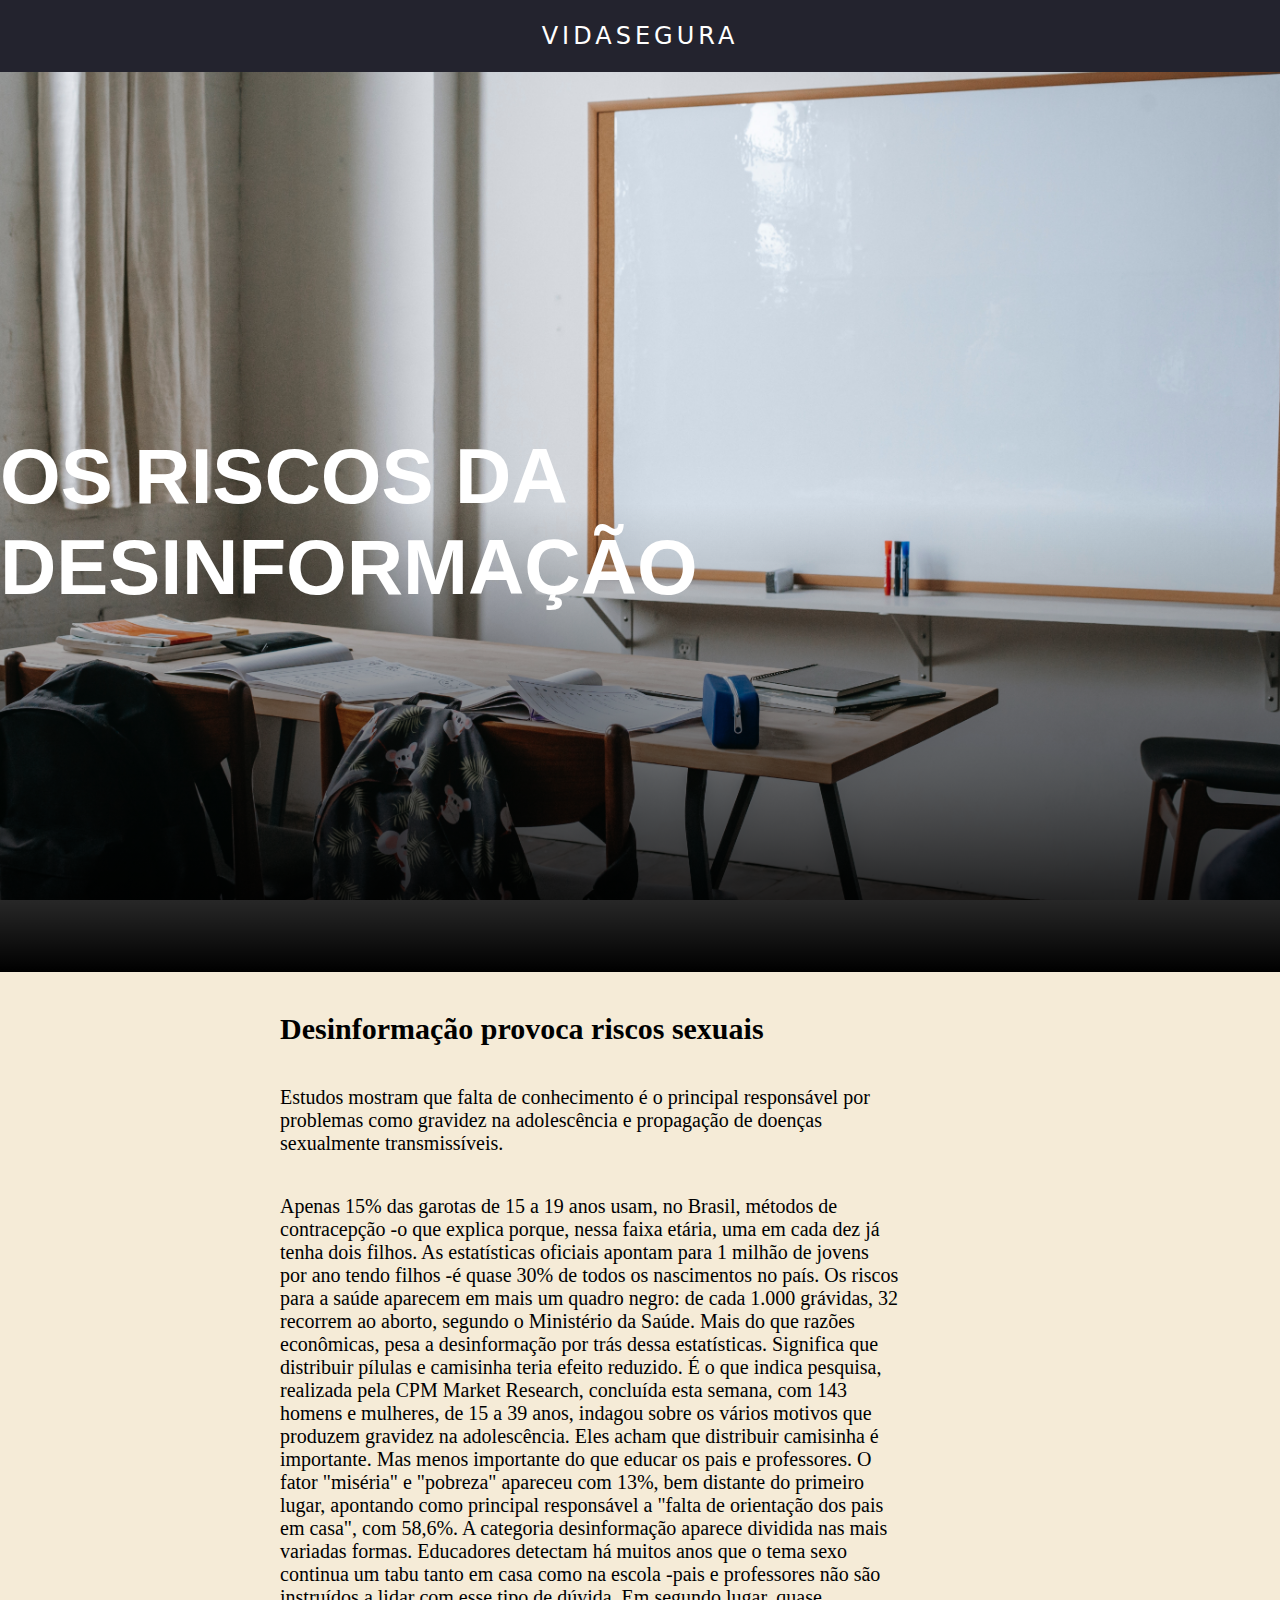
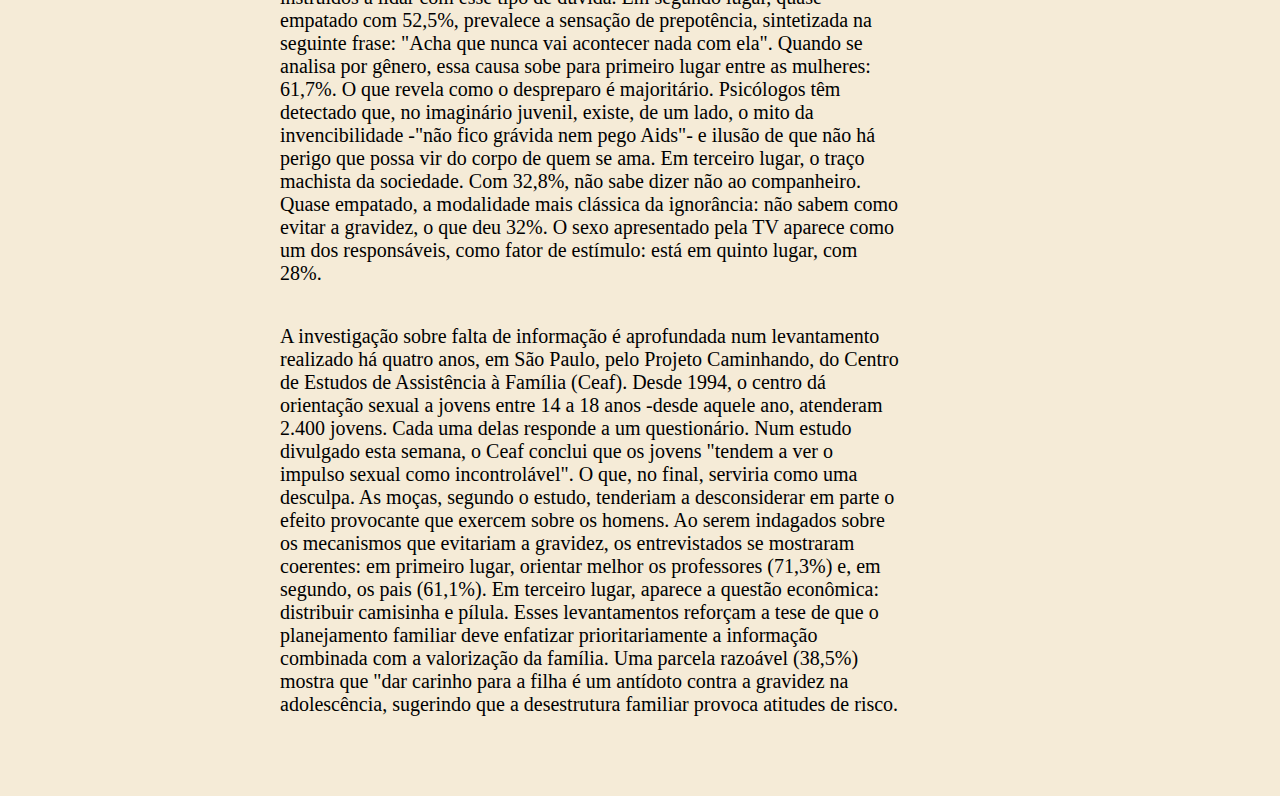
==== ARTIGO01.html @ f68eb0b7 "project3.0" ====
<!DOCTYPE html>
<html lang="pt-br">
  <head>
  <meta charset="UTF-8" />
  <meta http-equiv="X-UA-Compatible" content="IE=edge" />
  <meta name="viewport" content="width=device-width, initial-scale=1.0" />
  <title>Página02</title>
  <link rel="stylesheet" href="styletwo.css"/>
  </head>
  <body>
    <header>
      <nav>
        <a class="logo" href="index.html">VidaSegura</a>
      </nav>
    </header>
    <div class="wrapper">
      <main>
        <section class="module parallax parllax-7">
          <h1>OS RISCOS DA<br>DESINFORMAÇÃO</h1>
        </section>   

        <section class="module content">
          <div class="container">
            <h2>Desinformação provoca riscos sexuais</h2>
            <p>
              Estudos mostram que falta de conhecimento é o principal responsável por problemas como gravidez na adolescência e propagação de doenças sexualmente transmissíveis.
            </p>
            <P>
              Apenas 15% das garotas de 15 a 19 anos usam, no Brasil, métodos de contracepção -o que explica porque, nessa faixa etária, uma em cada dez já tenha dois filhos.
              As estatísticas oficiais apontam para 1 milhão de jovens por ano tendo filhos -é quase 30% de todos os nascimentos no país.
              Os riscos para a saúde aparecem em mais um quadro negro: de cada 1.000 grávidas, 32 recorrem ao aborto, segundo o Ministério da Saúde.
              Mais do que razões econômicas, pesa a desinformação por trás dessa estatísticas. Significa que distribuir pílulas e camisinha teria efeito reduzido.
              É o que indica pesquisa, realizada pela CPM Market Research, concluída esta semana, com 143 homens e mulheres, de 15 a 39 anos, indagou sobre os vários motivos que produzem gravidez na adolescência.
              Eles acham que distribuir camisinha é importante. Mas menos importante do que educar os pais e professores.
              O fator "miséria" e "pobreza" apareceu com 13%, bem distante do primeiro lugar, apontando como principal responsável a "falta de orientação dos pais em casa", com 58,6%.
              A categoria desinformação aparece dividida nas mais variadas formas. Educadores detectam há muitos anos que o tema sexo continua um tabu tanto em casa como na escola -pais e professores não são instruídos a lidar com esse tipo de dúvida.
              Em segundo lugar, quase empatado com 52,5%, prevalece a sensação de prepotência, sintetizada na seguinte frase: "Acha que nunca vai acontecer nada com ela".
              Quando se analisa por gênero, essa causa sobe para primeiro lugar entre as mulheres: 61,7%. O que revela como o despreparo é majoritário.
              Psicólogos têm detectado que, no imaginário juvenil, existe, de um lado, o mito da invencibilidade -"não fico grávida nem pego Aids"- e ilusão de que não há perigo que possa vir do corpo de quem se ama.
              Em terceiro lugar, o traço machista da sociedade. Com 32,8%, não sabe dizer não ao companheiro.
              Quase empatado, a modalidade mais clássica da ignorância: não sabem como evitar a gravidez, o que deu 32%.
              O sexo apresentado pela TV aparece como um dos responsáveis, como fator de estímulo: está em quinto lugar, com 28%.
            </P>
            <p>
              A investigação sobre falta de informação é aprofundada num levantamento realizado há quatro anos, em São Paulo, pelo Projeto Caminhando, do Centro de Estudos de Assistência à Família (Ceaf).
              Desde 1994, o centro dá orientação sexual a jovens entre 14 a 18 anos -desde aquele ano, atenderam 2.400 jovens. Cada uma delas responde a um questionário.
              Num estudo divulgado esta semana, o Ceaf conclui que os jovens "tendem a ver o impulso sexual como incontrolável". O que, no final, serviria como uma desculpa.
              As moças, segundo o estudo, tenderiam a desconsiderar em parte o efeito provocante que exercem sobre os homens.
              Ao serem indagados sobre os mecanismos que evitariam a gravidez, os entrevistados se mostraram coerentes: em primeiro lugar, orientar melhor os professores (71,3%) e, em segundo, os pais (61,1%).
              Em terceiro lugar, aparece a questão econômica: distribuir camisinha e pílula.
              Esses levantamentos reforçam a tese de que o planejamento familiar deve enfatizar prioritariamente a informação combinada com a valorização da família.
              Uma parcela razoável (38,5%) mostra que "dar carinho para a filha é um antídoto contra a gravidez na adolescência, sugerindo que a desestrutura familiar provoca atitudes de risco. 
            </p>
          </div>
        </section>
      </main>
  </body>
</html>
---- styletwo.css ----
* {
  margin: 0;
  padding: 0;
  box-sizing: border-box;
}

nav {
  display: flex;
  justify-content: space-around;
  align-items: center;
  font-family: system-ui, -apple-system, Helvetica, Arial, sans-serif;
  background: #23232e;
  height: 8vh; 
}

a {
  color: rgb(255, 255, 255);
  text-decoration: none;
  transition: 0.3s;
}

.logo {
  font-size: 24px;
  text-transform: uppercase;
  letter-spacing: 4px;
}
/* Fim Barra de Navegador */

/* Começo parallax e textos */
.wrapper body {
  margin: 0;
  padding: 0;
  color: black;
  font-family: sans-serif;
  word-wrap: break-word;
  overflow-wrap: break-word;
}
  
  .wrapper {
  width: 100%;
  margin: 0 auto;
}
  
  main {
  display: block;
  background-color: #fff;
}
  
  .container {
  width: 100%;
  max-width: 760px;
  margin: 0 auto;
  padding: 0 20px;
}
  
  section.module p {
  margin-bottom: 40px;
  margin-right: 100px;
  font-size: 20px;
}
  
  section.module:last-child{
  margin-bottom: 0;
}
  
  section.module h2{
  margin-bottom: 40px;
  font-size: 30px;
}
  
  section.module.content{
  padding: 40px 0;
  background-color: #F5EBD7;
}

section.module.parallax{
  display: flex;
  flex-direction: column;
  justify-content: center;
  height: 100vh !important;
  width: 100%;
  position: relative;
  overflow: hidden;
  height: 400px;
  background-position: 50% 50%;
  background-repeat: no-repeat;
  background-attachment: fixed;
  background-size: cover;
  -webkit-background-size: cover;
  -moz-background-size: cover;
  
}

section.module.parallax:after{
  content: "";
  height: 100%;
  width: 100%;
  position: absolute;
  z-index: 8;
  background: -moz-linear-gradient(to bottom, rgba(0,0,0,0)0, rgba(0,0,0,0)48%, #000 100%);;
  background:-webkit-linear-gradient(to bottom, rgba(0,0,0,0)0, rgba(0,0,0,0)48%, #000 100%); ;
  background: linear-gradient(to bottom, rgba(0,0,0,0)0, rgba(0,0,0,0)48%, #000 100%);
}


section.module.parallax-5{
  background-image: url("img/1.png");
    
  }
  
  section.module.parallax-6{
  background-image: url("img/2.png");
  }

  section.module.parllax-7{
  background-image: url("img/5.jpg");
  }

section.module.parallax h1{
  position: relative;
  color: #fff;
  text-align: left;
  left: 0%;
  font-size:78px;
  z-index: 50;
  text-transform: uppercase;
  font-family: "Georgia", sans-serif;
}
  
.module.content a {
  color:rgb(255, 81, 0);
}

@media all and (max-width: 820px) {
  section.module.parallax h1{
    font-size: 78px;
  }
  section.module.paralla h1 {
    font-size: 78px; 
  }

  section.module h2 {
    font-size: 32px;
  }
  
  .module h2, p{
    padding: 0 8px;
  }
  .container{
    margin: 0;
    padding: 0;
  }
}

@media screen and (max-width: 821px){
  section.module.parallax h1 {
    font-size: 30px;
    text-align: justify;
    left: 6%;
    position: relative;
    padding: 0px;
  }

  section.module.paralla h1 {
    font-size: 24px;  
    text-align: justify;
    left: 1%;
    position: relative;
    padding: 0px;
  }
}


/* Fim parallax e texto */
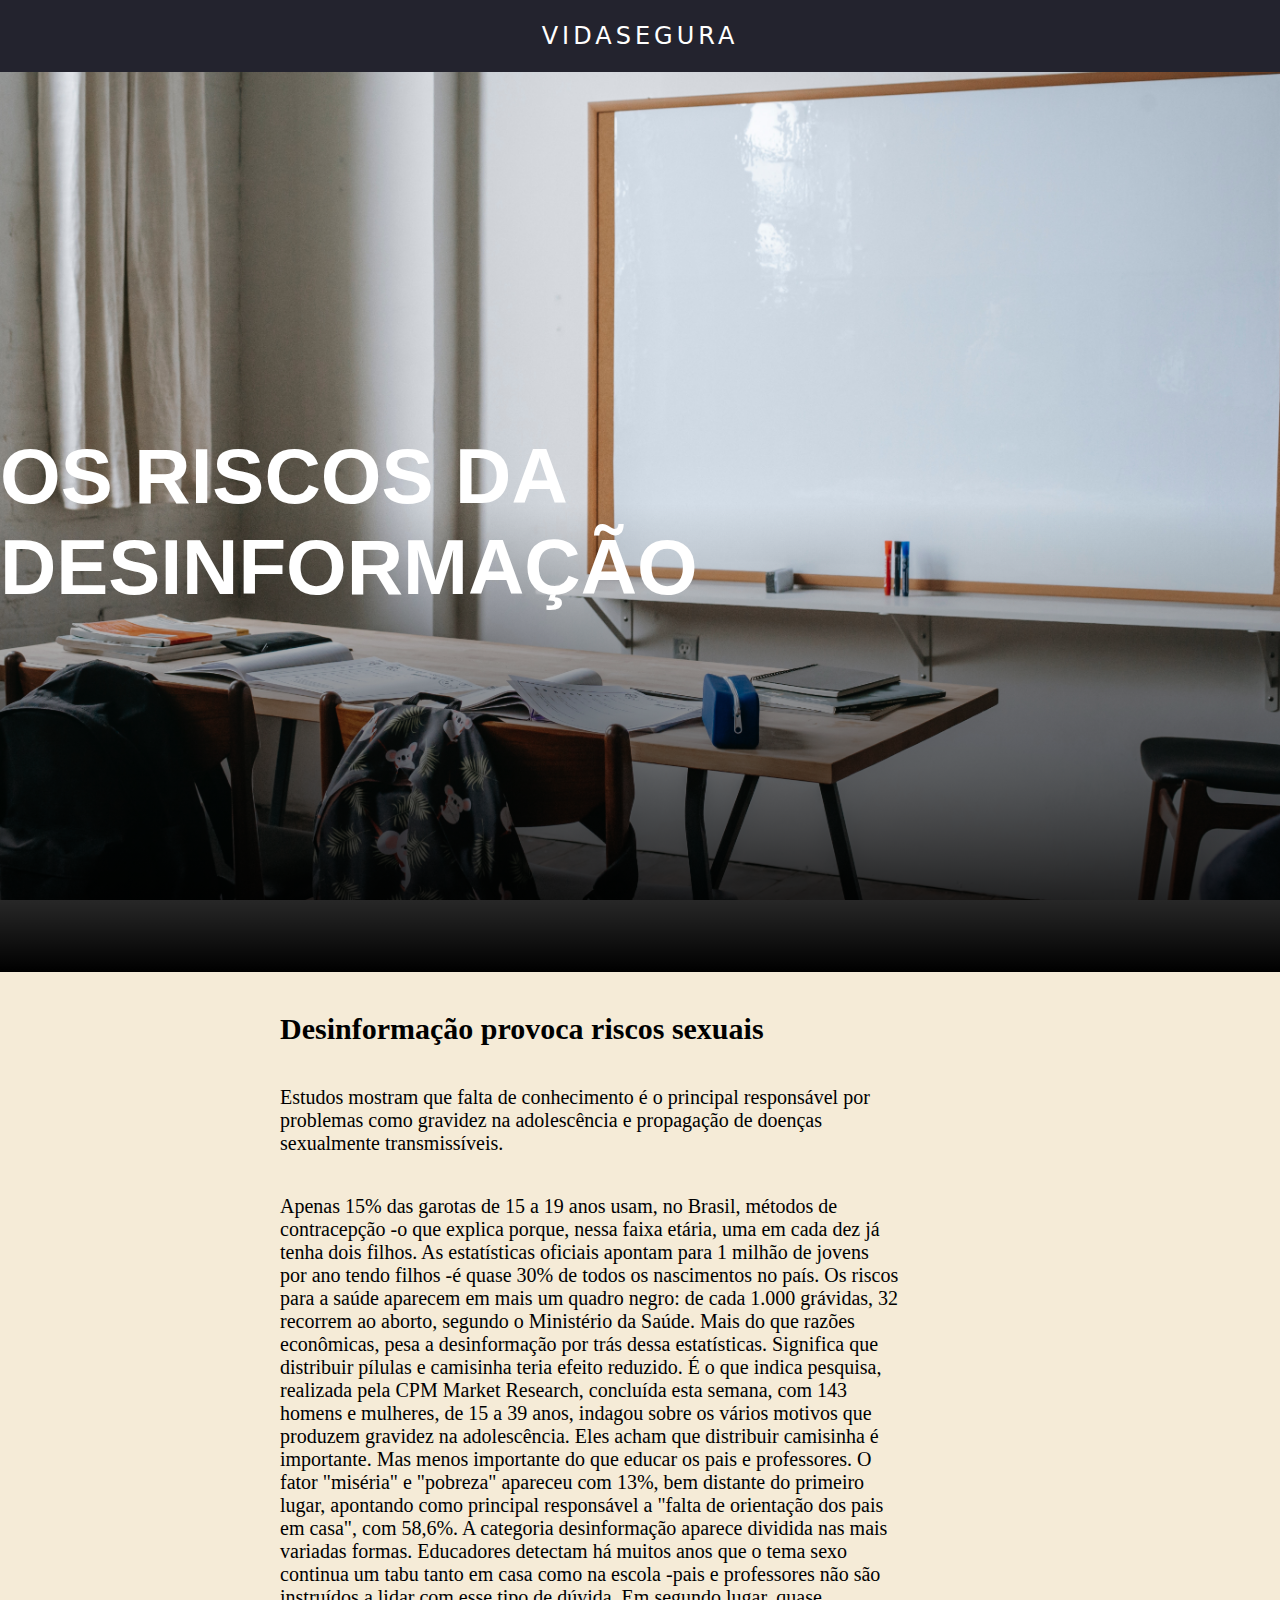
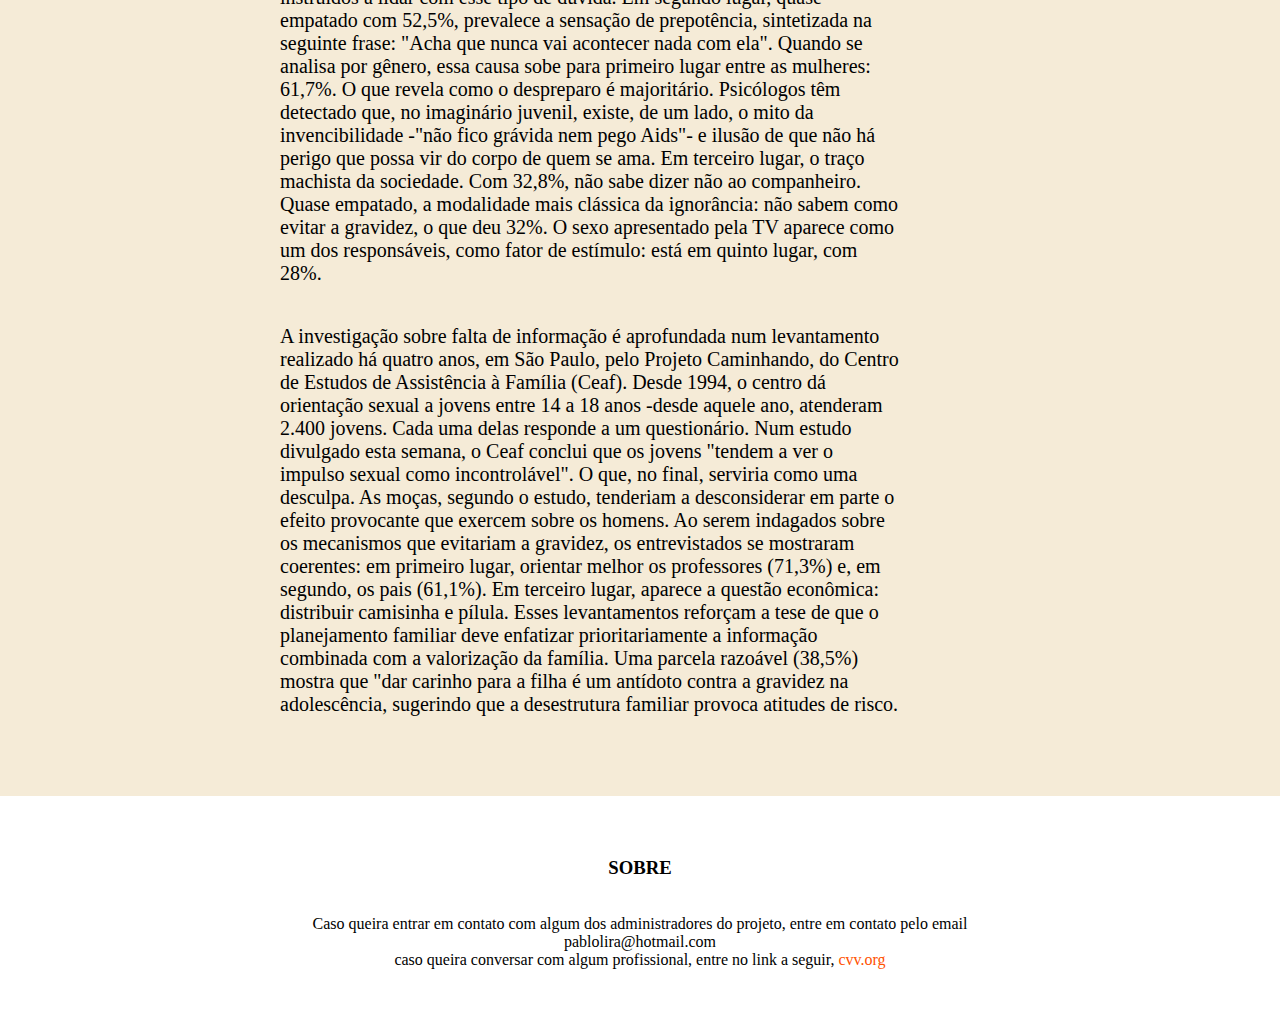
==== commit 0ad658ab: "Projeto3.2" ====
--- a/ARTIGO01.html
+++ b/ARTIGO01.html
@@ -53,6 +53,17 @@
             </p>
           </div>
         </section>
+        <section class="footer">
+          <div class="about" id="2">
+            <h3>SOBRE</h3>
+            <p> 
+              Caso queira entrar em contato com algum dos administradores do projeto, entre em contato pelo email pablolira@hotmail.com
+            </p>
+            <p> 
+              caso queira conversar com algum profissional, entre no link a seguir,<a href= "https://www.cvv.org.br/" target="_blank"> cvv.org</a>
+            </p>
+          </div>
+        </section>
       </main>
   </body>
 </html>--- a/styletwo.css
+++ b/styletwo.css
@@ -169,6 +169,27 @@
     padding: 0px;
   }
 }
+section.footer {
+  padding: 40px 0;
+  background: #fff;
+}
 
+.about a {
+  color: rgb(255, 81, 0);
+ }
+
+.about {
+  text-align: center;
+  font-family: "Times New Roman",serif;
+  width: 100%;
+  max-width: 760px;
+  margin: 0 auto;
+  padding: 0 20px;
+}
+
+.about h3 {
+  line-height: 3.4;
+  margin-bottom: 15px;
+}
 
 /* Fim parallax e texto */